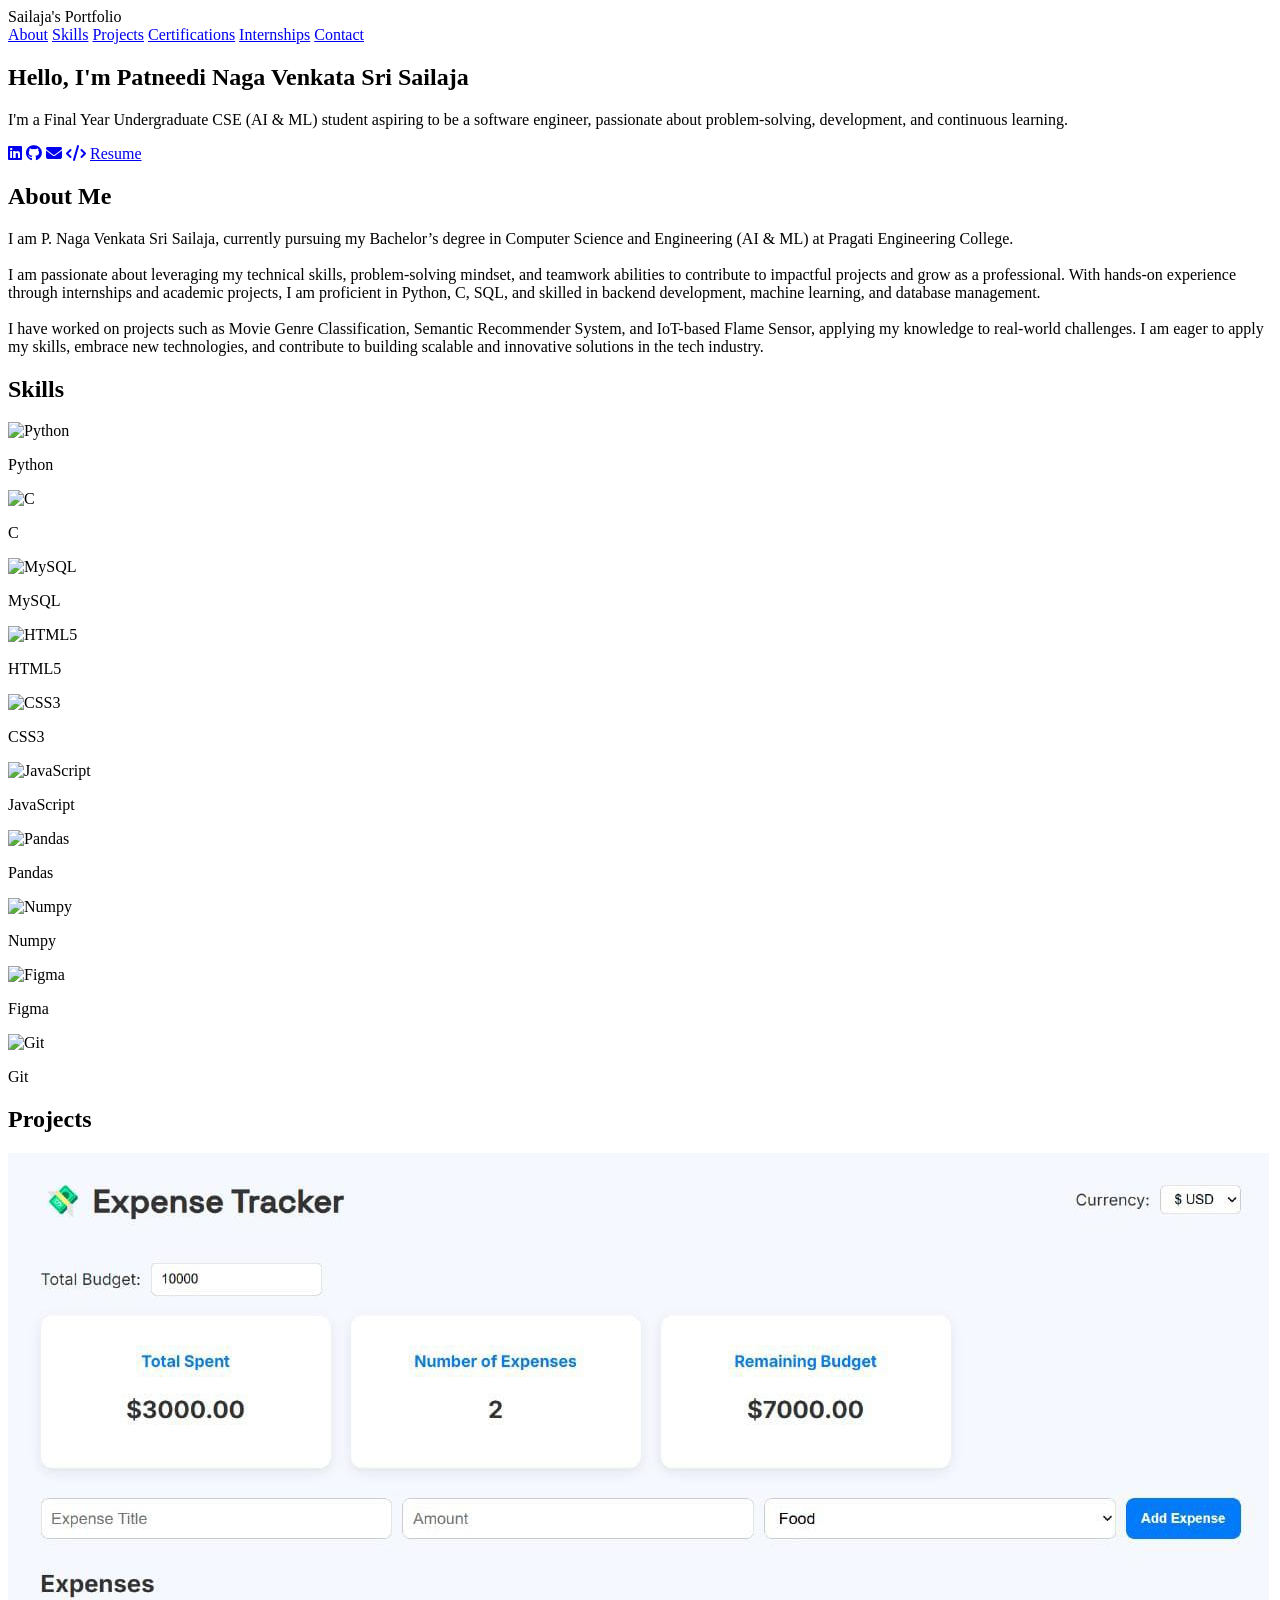
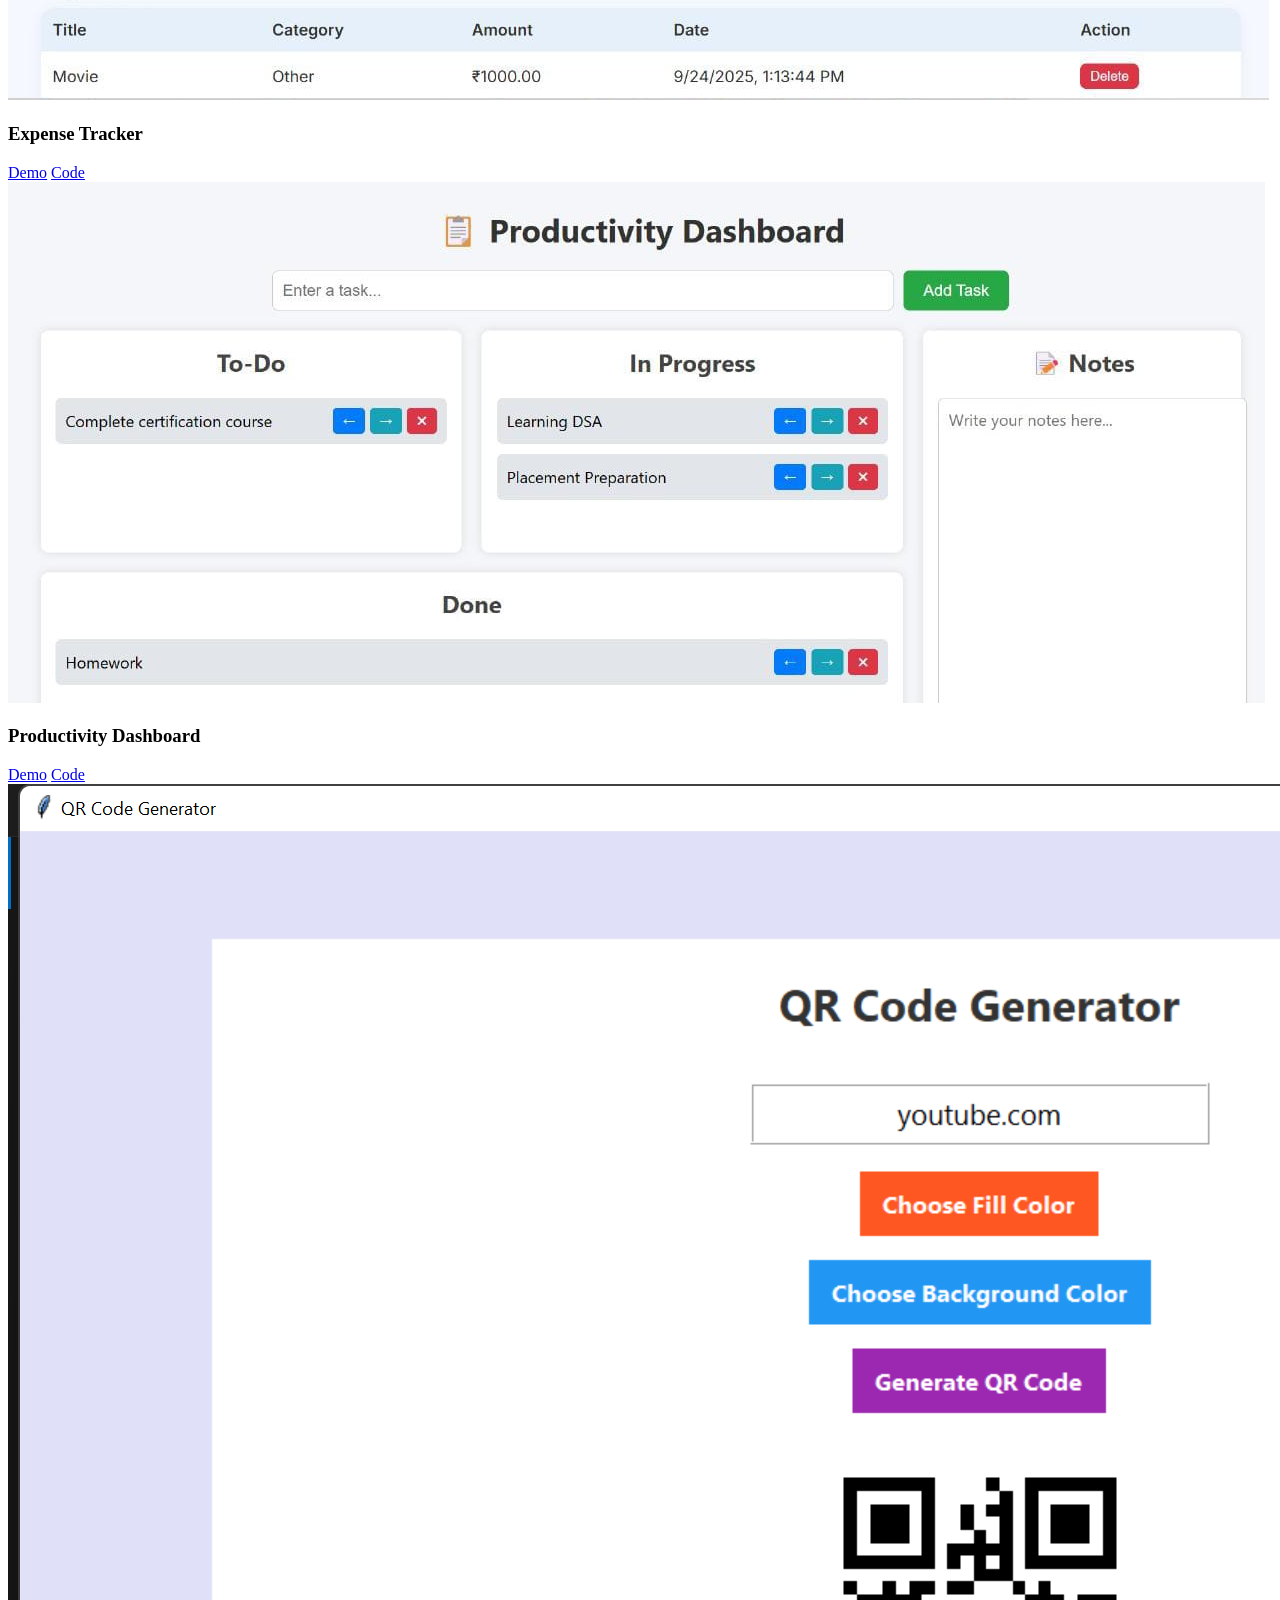
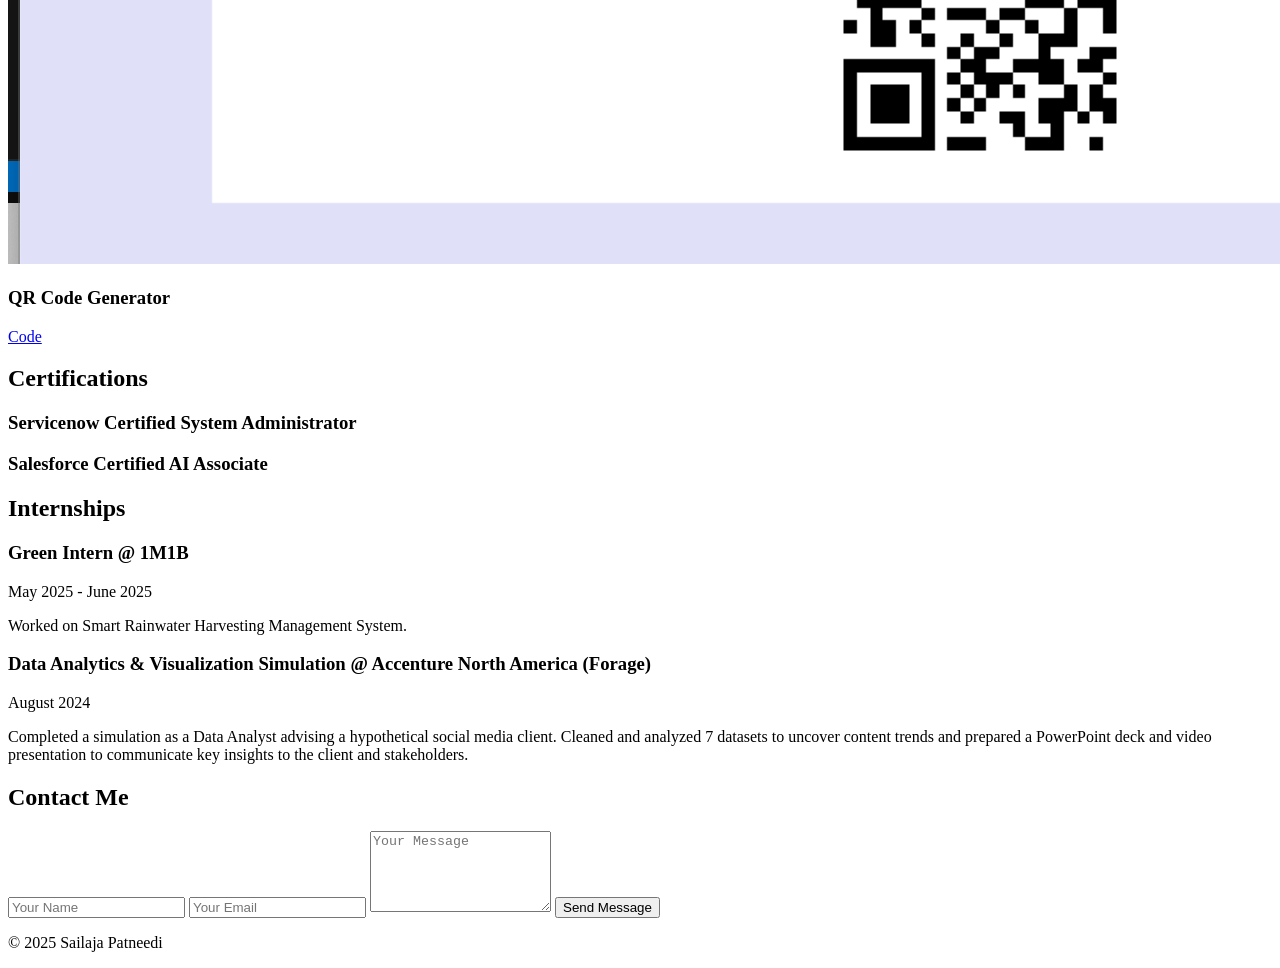
==== My Portfolio/index.html @ 83743205 "Add files via upload" ====
<!DOCTYPE html>
<html lang="en">
<head>
  <meta charset="UTF-8">
  <meta name="viewport" content="width=device-width, initial-scale=1.0">
  <title>Sailaja Patneedi | Portfolio</title>
  <link rel="stylesheet" href="style1.css">
  <link href="https://fonts.googleapis.com/css2?family=Quicksand:wght@400;600;700&display=swap" rel="stylesheet">
  <link rel="stylesheet" href="https://cdnjs.cloudflare.com/ajax/libs/font-awesome/6.4.0/css/all.min.css">

</head>
<body>
  <!-- Header -->
  <header>
    <div class="logo">Sailaja's<span> Portfolio</span></div>
    <nav>
      <a href="#about">About</a>
      <a href="#skills">Skills</a>
      <a href="#projects">Projects</a>
      <a href="#certifications">Certifications</a>
      <a href="#internships">Internships</a>
      <a href="#contact">Contact</a>
    </nav>
  </header>

  <!-- Hero -->
  <section class="hero">
  <div class="hero-text">
    <h1>Hello, I'm <span>Patneedi Naga Venkata Sri Sailaja</span></h1>
    <p>I'm a Final Year Undergraduate CSE (AI & ML) student aspiring to be a software engineer, passionate about problem-solving, development, and continuous learning.</p>
    <div class="socials">
      <a href="https://www.linkedin.com/in/sailaja-patneedi-786a6a295" target="_blank"><i class="fab fa-linkedin"></i></a>
      <a href="https://github.com/22A31A42E5" target="_blank"><i class="fab fa-github"></i></a>
      <a href="mailto:patneedisailaja2006@gmail.com" target="_blank"><i class="fas fa-envelope"></i></a>
      <a href="https://leetcode.com/u/22A31A42E5/" target="_blank"><i class="fas fa-code"></i></a>
      <a href="Sailaja resume.pdf" class="resume-btn" target="_blank">Resume</a>
    </div>
  </div>
</section>


  <!-- About -->
  <section id="about" class="section about">
    <h2>About Me</h2>
    <p>
    I am P. Naga Venkata Sri Sailaja, currently pursuing my Bachelor’s degree in Computer Science and Engineering (AI & ML) at Pragati Engineering College.<br><br>

    I am passionate about leveraging my technical skills, problem-solving mindset, and teamwork abilities to contribute to impactful projects and grow as a professional.

    With hands-on experience through internships and academic projects, I am proficient in Python, C, SQL, and skilled in backend development, machine learning, and database management.<br><br>

    I have worked on projects such as Movie Genre Classification, Semantic Recommender System, and IoT-based Flame Sensor, applying my knowledge to real-world challenges.

    I am eager to apply my skills, embrace new technologies, and contribute to building scalable and innovative solutions in the tech industry.
    </p>
  </section>

  <section id="skills" class="section skills">
  <h2>Skills</h2>
  <div class="skills-grid">
    <div class="skill">
      <img src="https://cdn.jsdelivr.net/gh/devicons/devicon/icons/python/python-original.svg" alt="Python">
      <p>Python</p>
    </div>
    <div class="skill">
      <img src="https://cdn.jsdelivr.net/gh/devicons/devicon/icons/c/c-original.svg" alt="C">
      <p>C</p>
    </div>
    <div class="skill">
      <img src="https://cdn.jsdelivr.net/gh/devicons/devicon/icons/mysql/mysql-original.svg" alt="MySQL">
      <p>MySQL</p>
    </div>
    <div class="skill">
      <img src="https://cdn.jsdelivr.net/gh/devicons/devicon/icons/html5/html5-original.svg" alt="HTML5">
      <p>HTML5</p>
    </div>
    <div class="skill">
      <img src="https://cdn.jsdelivr.net/gh/devicons/devicon/icons/css3/css3-original.svg" alt="CSS3">
      <p>CSS3</p>
    </div>
    <div class="skill">
      <img src="https://cdn.jsdelivr.net/gh/devicons/devicon/icons/javascript/javascript-original.svg" alt="JavaScript">
      <p>JavaScript</p>
    </div>
    <div class="skill">
      <img src="https://cdn.jsdelivr.net/gh/devicons/devicon/icons/pandas/pandas-original.svg" alt="Pandas">
      <p>Pandas</p>
    </div>
    <div class="skill">
      <img src="https://cdn.jsdelivr.net/gh/devicons/devicon/icons/numpy/numpy-original.svg" alt="Numpy">
      <p>Numpy</p>
    </div>
    <div class="skill">
      <img src="https://cdn.jsdelivr.net/gh/devicons/devicon/icons/figma/figma-original.svg" alt="Figma">
      <p>Figma</p>
    </div>
    <div class="skill">
      <img src="https://cdn.jsdelivr.net/gh/devicons/devicon/icons/git/git-original.svg" alt="Git">
      <p>Git</p>
    </div>
  </div>
</section>


  <!-- Projects -->
  <section id="projects" class="section projects">
  <h2>Projects</h2>
  <div class="projects-grid">
    <div class="project-card">
      <img src="expense_tracker.jpg" alt="Mobile App UI">
      <h3>Expense Tracker</h3>
      <div class="project-links">
        <a href="https://sailaja-budget-buddy.netlify.app/" target="_blank">Demo</a>
        <a href="https://github.com/22A31A42E5/Expense-Tracker" target="_blank">Code</a>
      </div>
    </div>
    <div class="project-card">
      <img src="Productivity_Dashboard.jpg" alt="Creative Website">
      <h3>Productivity Dashboard</h3>
      <div class="project-links">
        <a href="https://sailaja-todolistapp.netlify.app/" target="_blank">Demo</a>
        <a href="https://github.com/22A31A42E5/Productivity-Dashboard" target="_blank">Code</a>
      </div>
    </div>
    <div class="project-card">
      <img src="qr_code.png" alt="Creative Website">
      <h3>QR Code Generator</h3>
      <div class="project-links">
        <a href="https://github.com/22A31A42E5/QR-Code-Generator" target="_blank">Code</a>
      </div>
    </div>
    <!-- Add more project-card divs as needed -->
  </div>
</section>

  <!-- Certifications -->
  <section id="certifications" class="section certs">
    <h2>Certifications</h2>
    <div class="cert-grid">
      <div class="cert-card">
        <h3>Servicenow Certified System Administrator</h3>
      </div>
      <div class="cert-card">
        <h3>Salesforce Certified AI Associate</h3>
      </div>
    </div>
  </section>

  <!-- Internships -->
  <section id="internships" class="section internships">
    <h2>Internships</h2>
    <div class="timeline">
      <div class="timeline-item">
        <h3>Green Intern @ 1M1B</h3>
        <span>May 2025 - June 2025</span>
        <p>Worked on Smart Rainwater Harvesting Management System.</p>
      </div>
      <div class="timeline-item">
        <h3>Data Analytics & Visualization Simulation @ Accenture North America (Forage)</h3>
        <span>August 2024</span>
        <p>
          Completed a simulation as a Data Analyst advising a hypothetical social media client. 
          Cleaned and analyzed 7 datasets to uncover content trends and prepared a PowerPoint deck 
          and video presentation to communicate key insights to the client and stakeholders.
        </p>

      </div>
    </div>
  </section>

  <!-- Contact -->
  <section id="contact" class="section contact">
    <h2>Contact Me</h2>
    <form action="mailto:patneedisailaja2006@gmail.com" method="post" enctype="text/plain">
      <input type="text" name="name" placeholder="Your Name" required>
      <input type="email" name="email" placeholder="Your Email" required>
      <textarea name="message" rows="5" placeholder="Your Message" required></textarea>
      <button type="submit">Send Message</button>
    </form>
  </section>

  <!-- Footer -->
  <footer>
    <p>© 2025 Sailaja Patneedi </p>
  </footer>
</body>
</html>
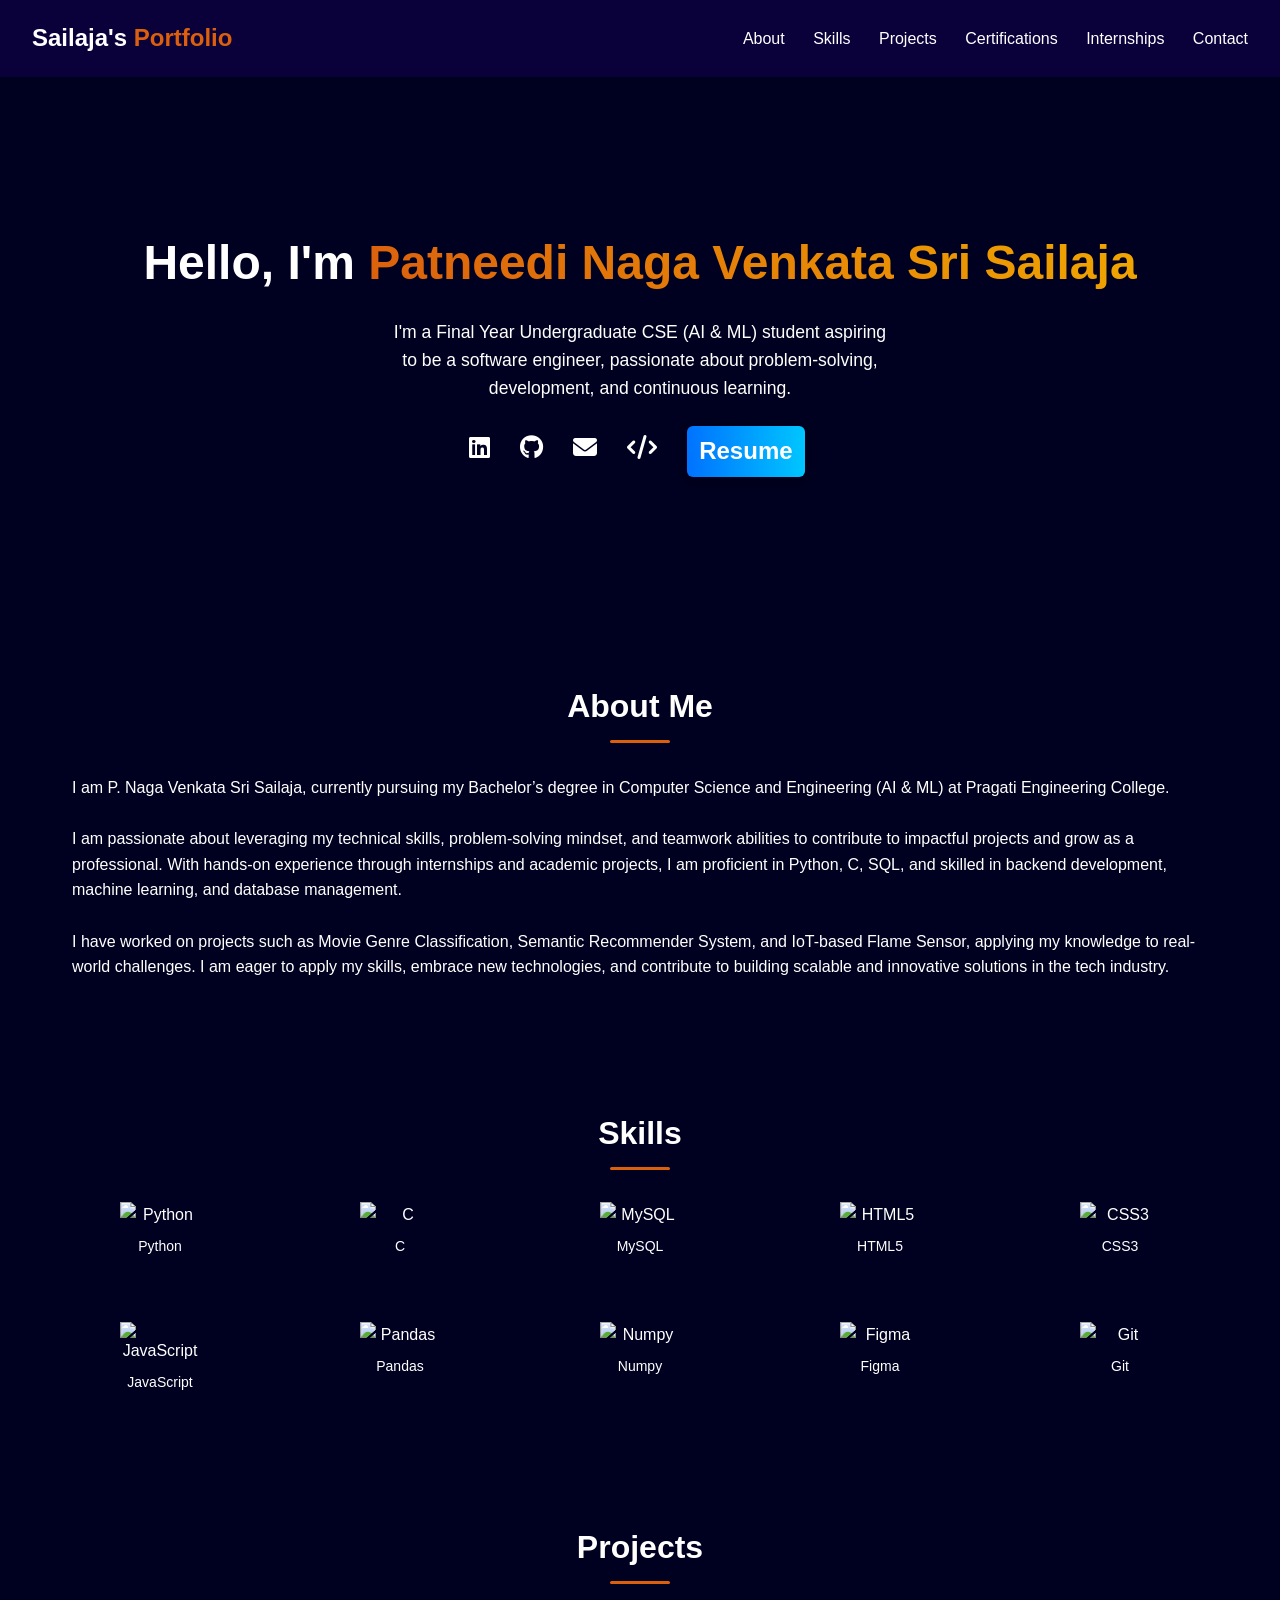
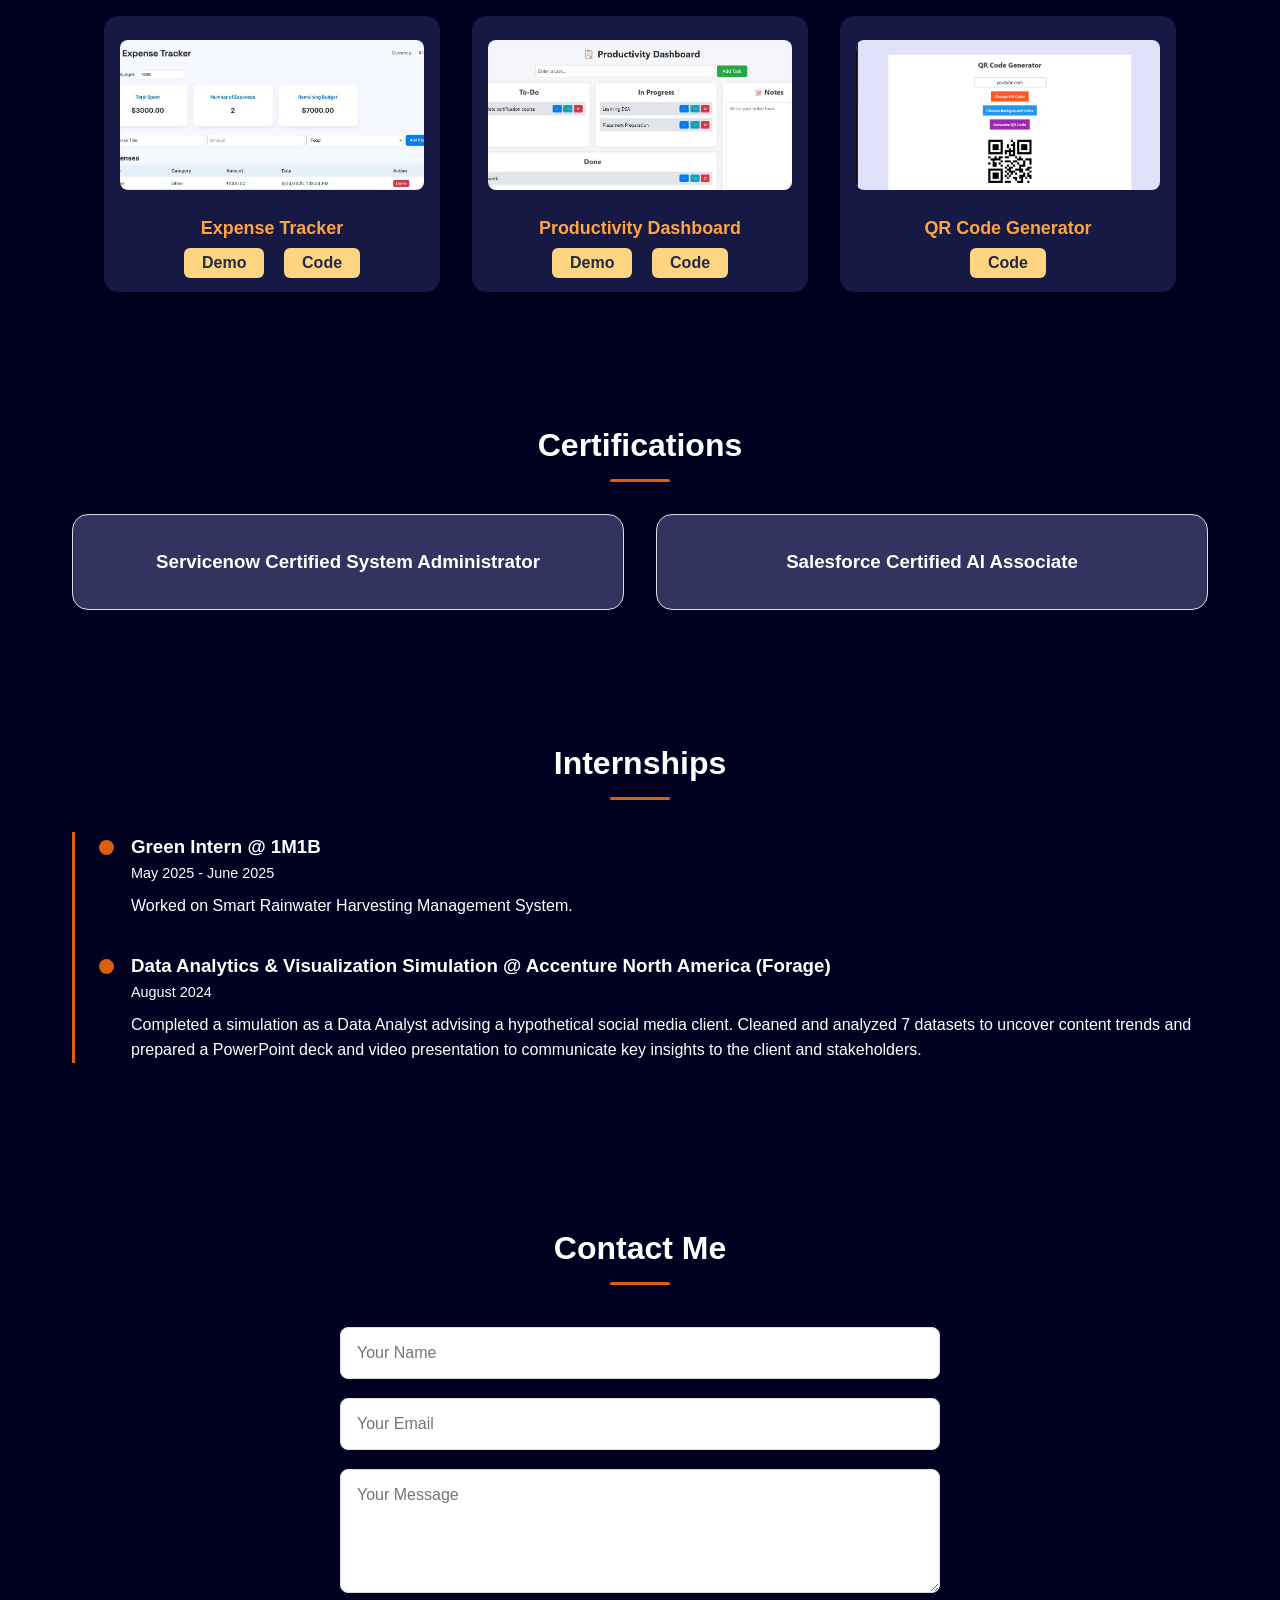
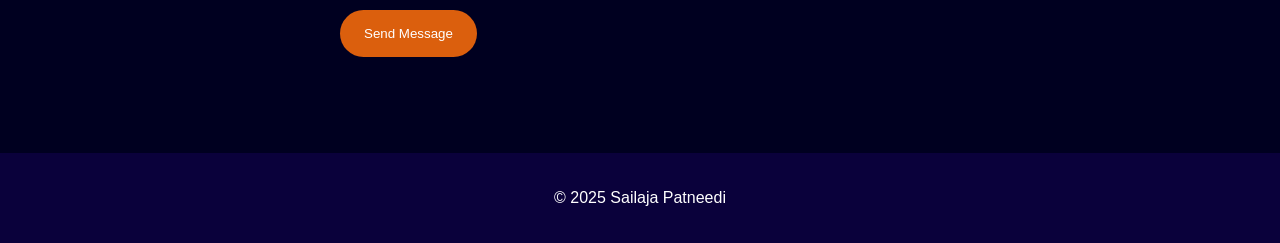
==== commit 254d84b3: "Update index.html" ====
--- a/My Portfolio/index.html
+++ b/My Portfolio/index.html
@@ -4,7 +4,7 @@
   <meta charset="UTF-8">
   <meta name="viewport" content="width=device-width, initial-scale=1.0">
   <title>Sailaja Patneedi | Portfolio</title>
-  <link rel="stylesheet" href="style1.css">
+  <link rel="stylesheet" href="style.css">
   <link href="https://fonts.googleapis.com/css2?family=Quicksand:wght@400;600;700&display=swap" rel="stylesheet">
   <link rel="stylesheet" href="https://cdnjs.cloudflare.com/ajax/libs/font-awesome/6.4.0/css/all.min.css">
 
@@ -185,3 +185,4 @@
   </footer>
 </body>
 </html>
+
--- a/My Portfolio/style.css
+++ b/My Portfolio/style.css
@@ -0,0 +1,402 @@
+:root {
+  --primary: #db5f0d; /* Existing orange base */
+  --primary-gradient-start: #db5f0d;
+  --primary-gradient-end: #f0a700; /* Warmer gold for gradient */
+  --dark: rgb(0, 0, 32);
+  --light: #ffffff;
+  --gray: #ffffff;
+}
+
+
+* {
+  margin: 0;
+  padding: 0;
+  box-sizing: border-box;
+}
+
+body {
+   font-family: 'Quicksand', 'Helvetica Neue', Arial, sans-serif;
+  background: var(--dark);
+  color: var(--light);
+  line-height: 1.6;
+}
+header {
+  display: flex;
+  justify-content: space-between;
+  align-items: center;
+  padding: 1.2rem 2rem;
+  background-color: rgb(10, 1, 59);
+  box-shadow: 0 2px 6px rgba(0,0,0,0.05);
+  position: sticky;
+  top: 0;
+  z-index: 100;
+}
+
+.logo {
+  font-size: 1.5rem;
+  font-weight: bold;
+}
+.logo span {
+  color: var(--primary);
+}
+
+nav a {
+  margin-left: 1.5rem;
+  text-decoration: none;
+  color: var(--light);
+  font-weight: 500;
+  transition: color 0.3s;
+}
+nav a:hover {
+  color: var(--primary);
+}
+
+/* Hero */
+.hero {
+  display: flex;
+  flex-direction: column;
+  align-items: center;
+  justify-content: center;
+  min-height: 60vh;
+  width: 100%;
+  padding: 4rem 2rem 2rem 2rem;
+  background: inherit;
+}
+
+.hero-text {
+  text-align: center;
+}
+
+.hero-text h1 {
+  font-size: 2.7rem;
+  margin-bottom: 1.1rem;
+}
+
+.hero-text h1 span {
+  background: linear-gradient(45deg, var(--primary-gradient-start), var(--primary-gradient-end));
+  background-clip: text;              /* Standard property for compatibility */
+  -webkit-background-clip: text;      /* Chrome/Safari specific */
+  color: transparent;
+  -webkit-text-fill-color: transparent;
+  text-shadow: 0 0 4px var(--primary-shadow);
+  font-weight: 700;
+}
+
+
+
+.hero-text p {
+  max-width: 650px;
+  margin: 0 auto 1.7rem auto;
+  color: var(--gray);
+  font-size: 1.1rem;
+}
+
+.socials {
+  margin: 1.5rem 0;
+}
+
+.socials a {
+  font-size: 1.5rem;
+  margin: 0 0.6rem;
+  color: var(--light);
+  transition: color 0.3s;
+  display: inline-block;
+}
+
+.socials a:hover {
+  color: var(--primary);
+}
+
+.resume-btn {
+  display: inline-block;
+  padding: 10px 22px;
+  border-radius: 6px;
+  font-size: 1.05rem;
+  font-weight: 600;
+  text-decoration: none;
+  color: #fff;
+  background: linear-gradient(90deg, #0072ff, #00c6ff);
+  box-shadow: 0 4px 12px rgba(0, 0, 0, 0.3);
+  margin-left: 20px;
+  transition: all 0.3s ease;
+  vertical-align: middle;
+}
+
+.resume-btn:hover {
+  color: #fff;
+  transform: translateY(-2px);
+  box-shadow: 0 6px 16px rgba(0, 0, 0, 0.4);
+  background: linear-gradient(90deg, #00c6ff, #0072ff);
+}
+
+@media (max-width: 768px) {
+  .hero {
+    padding: 2rem 1rem 2rem 1rem;
+  }
+  .hero-text h1 {
+    font-size: 2rem;
+  }
+}
+
+
+.hero-text h1 {
+  font-size: 3rem;
+  margin-bottom: 1rem;
+}
+.hero-text span {
+  color: var(--primary);
+}
+.hero-text p {
+  max-width: 500px;
+  margin-bottom: 1.5rem;
+  color: var(--gray);
+}
+.socials a {
+  font-size: 1.5rem;
+  margin-right: 1rem;
+  color: var(--light);
+  transition: color 0.3s;
+}
+.socials a:hover {
+  color: var(--primary);
+}
+
+.hero-img img {
+  width: 100%;
+  border-radius: 1rem;
+  box-shadow: 0 10px 25px rgba(0,0,0,0.15);
+}
+.resume-btn {
+  display: inline-block;
+  padding: 6px 12px;
+  border-radius: 6px;
+  font-size: 6px;
+  font-weight: 600;
+  text-decoration: none;
+  color: #fff;  /* Text stays white */
+  background: linear-gradient(90deg, #0072ff, #00c6ff); /* Example: Blue gradient */
+  box-shadow: 0 4px 12px rgba(0, 0, 0, 0.3);
+  transition: all 0.3s ease;
+}
+
+.resume-btn:hover {
+  color: #fff !important;  /* Prevent text turning orange */
+  transform: translateY(-2px);
+  box-shadow: 0 6px 16px rgba(0, 0, 0, 0.4);
+  background: linear-gradient(90deg, #00c6ff, #0072ff); /* Reverse gradient */
+}
+
+/* Sections */
+.section {
+  padding: 4rem 2rem;
+  max-width: 1200px;
+  margin: auto;
+}
+.section h2 {
+  text-align: center;
+  margin-bottom: 2rem;
+  font-size: 2rem;
+  position: relative;
+}
+.section h2::after {
+  content: "";
+  width: 60px;
+  height: 3px;
+  background: var(--primary);
+  display: block;
+  margin: 0.5rem auto 0;
+  border-radius: 3px;
+}
+
+.skills-grid {
+  display: grid;
+  grid-template-columns: repeat(auto-fit, minmax(140px, 1fr));
+  gap: 4rem;
+  justify-items: center;
+}
+
+.skill {
+  display: flex;
+  flex-direction: column; /* Stack image above label */
+  align-items: center;
+  text-align: center;
+}
+
+.skill img {
+  width: 80px;
+  transition: transform 0.3s;
+}
+
+.skill img:hover {
+  transform: scale(1.2);
+}
+
+.skill p {
+  margin-top: 0.5rem;
+  font-size: 14px;
+  color: #ffffff; /* Adjust text color */
+}
+
+
+/* Projects */
+.projects-grid {
+  display: grid;
+  grid-template-columns: repeat(auto-fit, minmax(320px, 1fr));
+  gap: 2rem;
+  padding: 0 2rem;
+}
+
+.project-card {
+  background: #161943;
+  border-radius: 14px;
+  box-shadow: 0 4px 18px rgba(0, 0, 0, 0.15);
+  text-align: center;
+  padding: 1.5rem 1rem 1rem 1rem;
+  transition: transform 0.2s;
+  color: #fff;
+}
+
+.project-card:hover {
+  transform: translateY(-8px) scale(1.03);
+}
+
+.project-card img {
+  width: 100%;
+  height: 150px;
+  object-fit: cover;
+  border-radius: 8px;
+  margin-bottom: 1rem;
+  background: #22224c;
+}
+
+.project-card h3 {
+  color: #ffa440;
+  margin-bottom: 0.5rem;
+  font-size: 1.12rem;
+}
+
+.project-card p {
+  color: #ccd6f6;
+  font-size: 0.98rem;
+  margin-bottom: 1rem;
+  min-height: 36px;
+}
+
+.project-links {
+  margin-top: 0.5rem;
+}
+
+.project-links a {
+  margin: 0 0.5rem;
+  padding: 0.4rem 1.1rem;
+  background: #ffd580;
+  color: #232946;
+  border-radius: 6px;
+  font-weight: 600;
+  text-decoration: none;
+  transition: background 0.18s;
+}
+
+.project-links a:hover {
+  background: #fff;
+  color: #101226;
+}
+
+
+/* Certifications */
+.cert-grid {
+  display: grid;
+  grid-template-columns: repeat(auto-fit, minmax(250px, 1fr));
+  gap: 2rem;
+}
+.cert-card {
+  padding: 2rem;
+  border: 1px solid #ddd;
+  border-radius: 1rem;
+  text-align: center;
+  background: #32335e;
+  transition: transform 0.3s;
+}
+.cert-card:hover {
+  transform: translateY(-5px);
+}
+
+/* Internships */
+.timeline {
+  border-left: 3px solid var(--primary);
+  padding-left: 2rem;
+}
+.timeline-item {
+  margin-bottom: 2rem;
+  position: relative;
+  padding-left: 1.5rem; /* add spacing so text starts after the circle */
+}
+
+.timeline-item::before {
+  content: "";
+  width: 15px;
+  height: 15px;
+  background: var(--primary);
+  border-radius: 50%;
+  position: absolute;
+  left: -8px;  /* slightly tweaked */
+  top: 8px;    /* better vertical centering */
+}
+
+.timeline-item span {
+  display: block;
+  font-size: 0.9rem;
+  color: var(--gray);
+  margin-bottom: 0.5rem;
+}
+
+/* Contact */
+form {
+  max-width: 600px;
+  margin: auto;
+}
+form input,
+form textarea {
+  width: 100%;
+  padding: 1rem;
+  margin: 0.6rem 0;
+  border: 1px solid #ddd;
+  border-radius: 0.5rem;
+  font-family: inherit;   /* ensures same font as body */
+  font-size: 1rem;        /* keeps consistency */
+  color: var(--dark);
+}
+
+form button {
+  background: var(--primary);
+  color: var(--light);
+  border: none;
+  padding: 1rem 1.5rem;
+  border-radius: 2rem;
+  cursor: pointer;
+  transition: background 0.3s;
+}
+form button:hover {
+  background: #e0484d;
+}
+
+
+/* Footer */
+footer {
+  text-align: center;
+  padding: 2rem;
+  background: rgb(10, 1, 59);
+  color: var(--gray);
+  margin-top: 2rem;
+}
+
+/* Responsive */
+@media (max-width: 768px) {
+  .hero {
+    grid-template-columns: 1fr;
+    text-align: center;
+  }
+  .hero-text h1 {
+    font-size: 2.2rem;
+  }
+}
